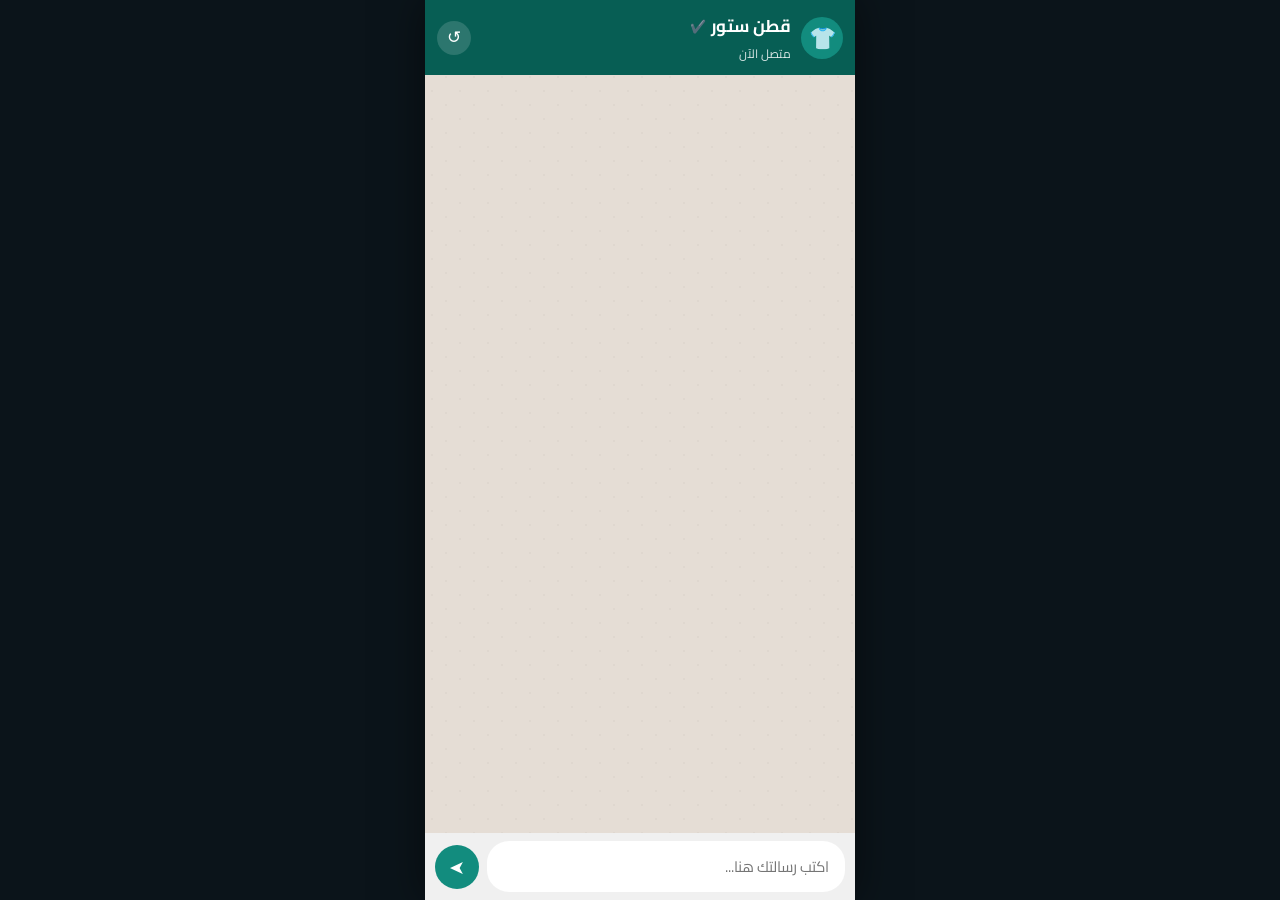
==== demo/index.html @ 36790341 "مجيب v1: sales landing + multi-store demo (3 stores) + wa.me order routing - Arabic RTL landing page" ====
<!DOCTYPE html>
<html lang="ar" dir="rtl">
<head>
  <meta charset="UTF-8" />
  <meta name="viewport" content="width=device-width, initial-scale=1.0, maximum-scale=1.0" />
  <title>مجيب — مساعد العملاء الذكي</title>
  <meta name="description" content="مجيب: مساعد ذكاء اصطناعي يرد على عملاء متجرك على مدار الساعة — إجابات من بيانات متجرك فقط، مع توضيح المصدر وتحويل لموظف عند الحاجة." />
  <meta name="theme-color" content="#075e54" />
  <link rel="preconnect" href="https://fonts.googleapis.com" />
  <link href="https://fonts.googleapis.com/css2?family=Cairo:wght@400;600;700&display=swap" rel="stylesheet" />
  <link rel="stylesheet" href="css/style.css" />
</head>
<body>
  <div class="phone">
    <header>
      <div class="avatar">م</div>
      <div class="hinfo">
        <div class="hname">مجيب <span class="verified">✔</span></div>
        <div class="hstatus">متصل الآن</div>
        <div id="mode"></div>
      </div>
      <button id="reset" title="إعادة الديمو من الأول">↺</button>
    </header>

    <main id="chat"></main>

    <div id="chips"></div>

    <div id="inputbar">
      <input id="input" type="text" placeholder="اكتب رسالتك هنا..." autocomplete="off" />
      <button id="send" title="إرسال">➤</button>
    </div>
  </div>

  <script src="js/engine.js"></script>
  <!-- config.js اختياري: انسخه من config.example.js وحط مفتاح OpenRouter -->
  <script src="config.js" onerror="window.APP_CONFIG=window.APP_CONFIG||{}"></script>
  <script src="js/llm-adapter.js"></script>
  <script src="js/app.js"></script>
</body>
</html>
---- demo/css/style.css ----
/* قطن ستور — واجهة واتساب RTL */
@import url('https://fonts.googleapis.com/css2?family=Noto+Color+Emoji&display=swap');

* { box-sizing: border-box; margin: 0; padding: 0; }

html, body {
  height: 100%;
  font-family: "Cairo", "Tajawal", "Segoe UI", Tahoma, Arial, sans-serif, "Apple Color Emoji", "Segoe UI Emoji", "Noto Color Emoji";
  background: #0b141a;
}

body { display: flex; justify-content: center; align-items: stretch; }

.phone {
  width: 100%;
  max-width: 430px;
  height: 100dvh;
  display: flex;
  flex-direction: column;
  background: #e5ddd5;
  background-image:
    radial-gradient(circle at 25% 25%, rgba(0,0,0,0.028) 1.5px, transparent 1.5px),
    radial-gradient(circle at 75% 75%, rgba(0,0,0,0.028) 1.5px, transparent 1.5px);
  background-size: 28px 28px;
  box-shadow: 0 0 40px rgba(0,0,0,.5);
}

/* ---------- الهيدر ---------- */
header {
  background: #075e54;
  color: #fff;
  display: flex;
  align-items: center;
  gap: 10px;
  padding: 10px 12px;
}
.avatar {
  width: 42px; height: 42px; border-radius: 50%;
  background: #128c7e;
  display: flex; align-items: center; justify-content: center;
  font-size: 22px; font-weight: 700; color: #fff;
  flex-shrink: 0;
}
.hinfo { flex: 1; min-width: 0; }
.hname { font-weight: 700; font-size: 17px; display: flex; align-items: center; gap: 5px; }
.hname .verified { color: #4fc3f7; font-size: 13px; }
.hstatus { font-size: 12px; opacity: .85; }
#mode { font-size: 10.5px; opacity: .75; direction: rtl; }
#reset {
  background: rgba(255,255,255,.15); border: 0; color: #fff;
  width: 34px; height: 34px; border-radius: 50%; font-size: 17px; cursor: pointer;
  flex-shrink: 0;
}
#reset:hover { background: rgba(255,255,255,.3); }

/* ---------- جسم الشات ---------- */
#chat {
  flex: 1; overflow-y: auto;
  padding: 12px 10px 8px;
  display: flex; flex-direction: column; gap: 4px;
}

.day-chip, .system-chip {
  align-self: center;
  background: #fdf3c6;
  color: #5d5733;
  font-size: 11.5px;
  padding: 5px 12px;
  border-radius: 8px;
  margin: 6px 0;
  box-shadow: 0 1px 1px rgba(0,0,0,.08);
  text-align: center;
  max-width: 90%;
}
.system-chip { background: #e1f3fb; color: #2c4a57; }

.msg-row { display: flex; margin: 2px 0; }
.msg-row.in  { justify-content: flex-start; }
.msg-row.out { justify-content: flex-end; }

.bubble {
  max-width: 82%;
  padding: 7px 9px 5px;
  border-radius: 9px;
  font-size: 14.5px;
  line-height: 1.55;
  box-shadow: 0 1px 1px rgba(0,0,0,.12);
  position: relative;
  white-space: pre-line;
  word-break: break-word;
}
.msg-row.in  .bubble { background: #ffffff; border-start-start-radius: 0; }
.msg-row.out .bubble { background: #dcf8c6; border-start-end-radius: 0; }

.bubble .src {
  margin-top: 5px;
  font-size: 11px;
  color: #0b7a6f;
  border-top: 1px dashed #d5d5d5;
  padding-top: 4px;
}
.msg-row.out .bubble .src { color: #4a7d3a; }

.bubble .meta {
  float: left;
  font-size: 10.5px;
  color: #8a8a8a;
  margin: 6px 0 0 6px;
  display: inline-flex;
  align-items: center;
  gap: 3px;
}
.bubble .ticks { color: #34b7f1; letter-spacing: -2px; font-size: 11px; }

/* مؤشر الكتابة */
.typing { display: inline-flex; gap: 4px; padding: 12px 14px !important; }
.typing .dot {
  width: 7px; height: 7px; border-radius: 50%; background: #9e9e9e;
  animation: blink 1.2s infinite;
}
.typing .dot:nth-child(2) { animation-delay: .2s; }
.typing .dot:nth-child(3) { animation-delay: .4s; }
@keyframes blink { 0%, 60%, 100% { opacity: .3; } 30% { opacity: 1; } }

/* ---------- أزرار الرد السريع ---------- */
#chips {
  display: none;
  gap: 6px;
  padding: 6px 10px;
  overflow-x: auto;
  background: #f0f0f0;
  border-top: 1px solid #e0e0e0;
}
.chip {
  border: 1px solid #128c7e;
  background: #fff;
  color: #128c7e;
  border-radius: 18px;
  padding: 7px 14px;
  font-size: 13.5px;
  font-family: inherit;
  white-space: nowrap;
  cursor: pointer;
  flex-shrink: 0;
}
.chip:hover { background: #128c7e; color: #fff; }

/* ---------- شريط الإدخال ---------- */
#inputbar {
  display: flex; align-items: center; gap: 8px;
  padding: 8px 10px;
  background: #f0f0f0;
}
#input {
  flex: 1;
  border: 0; outline: 0;
  border-radius: 22px;
  padding: 11px 16px;
  font-size: 15px;
  font-family: inherit;
  direction: rtl;
}
#send {
  width: 44px; height: 44px; border-radius: 50%;
  border: 0; background: #128c7e; color: #fff;
  font-size: 19px; cursor: pointer;
  display: flex; align-items: center; justify-content: center;
  transform: scaleX(-1); /* السهم يبقى بالاتجاه الصح في RTL */
  flex-shrink: 0;
}
#send:active { background: #0b6b5f; }

/* زرار واتساب جوه الشات */
.wa-action {
  display: inline-block;
  background: #25d366;
  color: #fff;
  font-weight: 700;
  font-size: 14px;
  padding: 10px 16px;
  border-radius: 12px;
  text-decoration: none;
  margin: 4px 0;
  box-shadow: 0 1px 2px rgba(0,0,0,.15);
}
.wa-action:active { opacity: .85; }
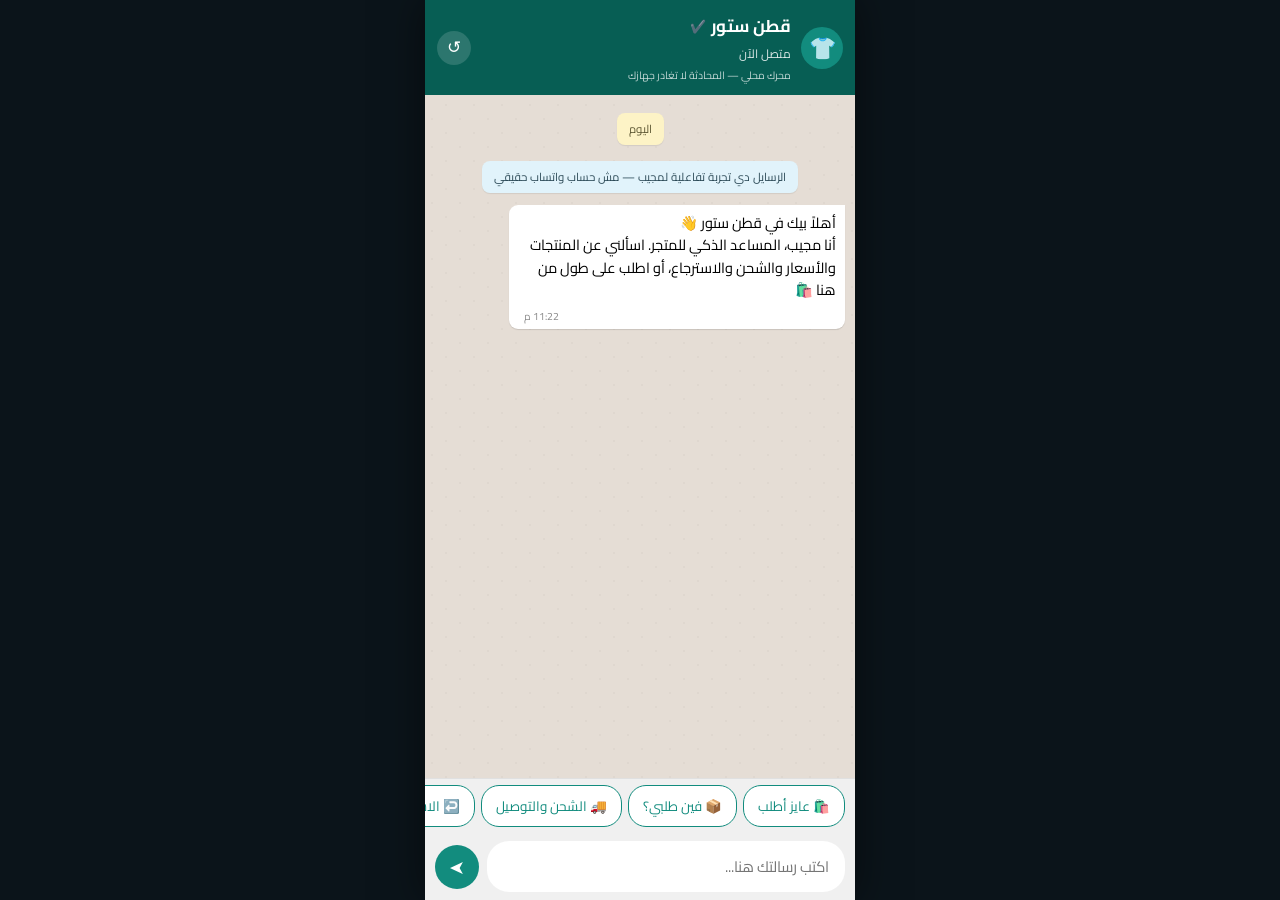
==== commit 7bf11c0d: "chore: cache-bust asset URLs (?v=2)" ====
--- a/demo/index.html
+++ b/demo/index.html
@@ -8,7 +8,7 @@
   <meta name="theme-color" content="#075e54" />
   <link rel="preconnect" href="https://fonts.googleapis.com" />
   <link href="https://fonts.googleapis.com/css2?family=Cairo:wght@400;600;700&display=swap" rel="stylesheet" />
-  <link rel="stylesheet" href="css/style.css" />
+  <link rel="stylesheet" href="css/style.css?v=2" />
 </head>
 <body>
   <div class="phone">
@@ -32,10 +32,10 @@
     </div>
   </div>
 
-  <script src="js/engine.js"></script>
+  <script src="js/engine.js?v=2"></script>
   <!-- config.js اختياري: انسخه من config.example.js وحط مفتاح OpenRouter -->
-  <script src="config.js" onerror="window.APP_CONFIG=window.APP_CONFIG||{}"></script>
-  <script src="js/llm-adapter.js"></script>
-  <script src="js/app.js"></script>
+  <script src="config.js?v=2" onerror="window.APP_CONFIG=window.APP_CONFIG||{}"></script>
+  <script src="js/llm-adapter.js?v=2"></script>
+  <script src="js/app.js?v=2"></script>
 </body>
 </html>
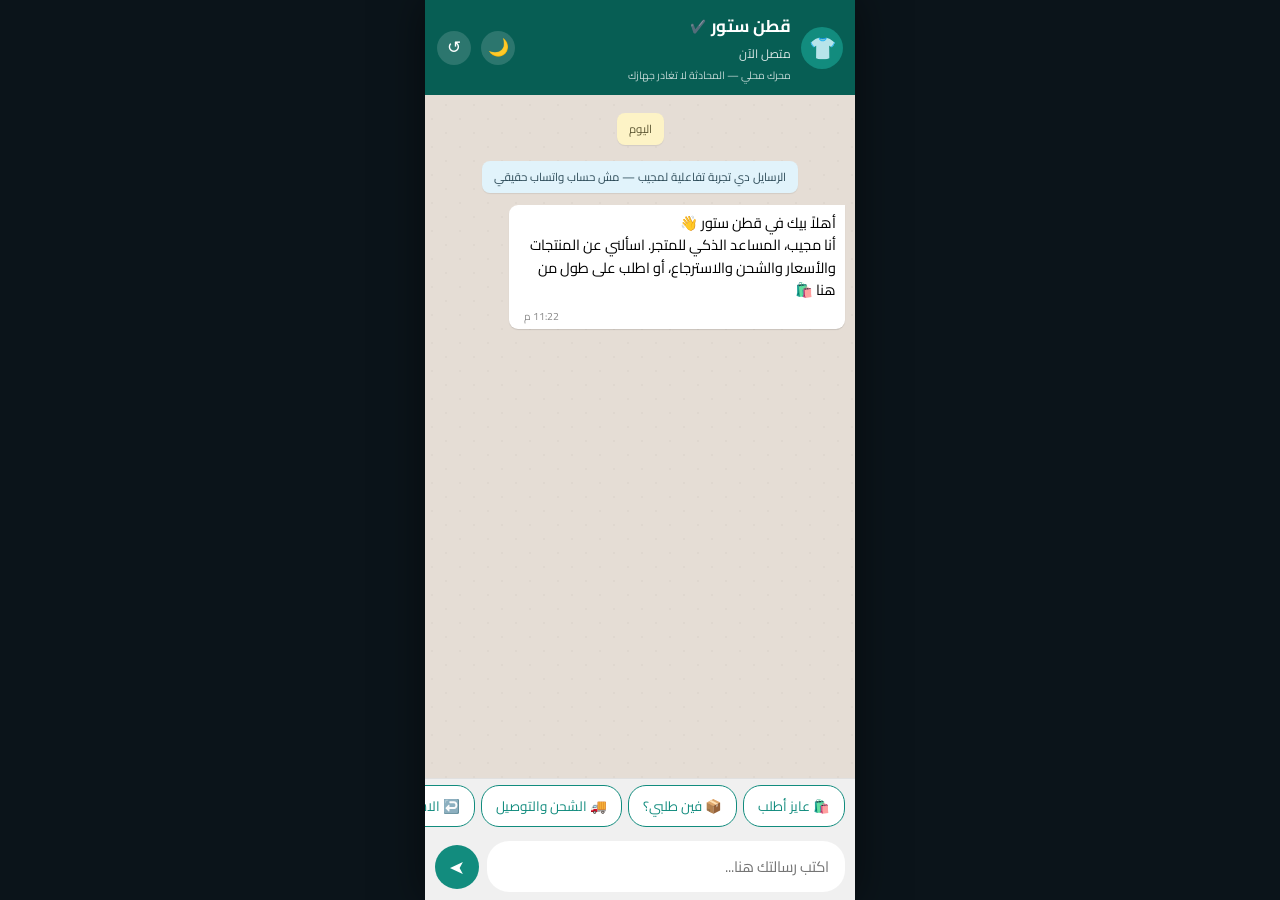
==== commit 7108c72f: "feat: dark/light mode toggle on landing + demo (system-aware, persisted)" ====
--- a/demo/index.html
+++ b/demo/index.html
@@ -8,7 +8,16 @@
   <meta name="theme-color" content="#075e54" />
   <link rel="preconnect" href="https://fonts.googleapis.com" />
   <link href="https://fonts.googleapis.com/css2?family=Cairo:wght@400;600;700&display=swap" rel="stylesheet" />
-  <link rel="stylesheet" href="css/style.css?v=2" />
+  <script>
+    // تطبيق الثيم قبل الرسم عشان مفيش وميض — محفوظ أو تفضيل النظام
+    (function () {
+      var t = null;
+      try { t = localStorage.getItem("mujeeb_theme"); } catch (e) {}
+      if (!t) t = window.matchMedia && window.matchMedia("(prefers-color-scheme: dark)").matches ? "dark" : "light";
+      document.documentElement.dataset.theme = t;
+    })();
+  </script>
+  <link rel="stylesheet" href="css/style.css?v=3" />
 </head>
 <body>
   <div class="phone">
@@ -19,6 +28,7 @@
         <div class="hstatus">متصل الآن</div>
         <div id="mode"></div>
       </div>
+      <button id="theme" title="تبديل الوضع الليلي/النهاري">🌙</button>
       <button id="reset" title="إعادة الديمو من الأول">↺</button>
     </header>
 
@@ -32,10 +42,10 @@
     </div>
   </div>
 
-  <script src="js/engine.js?v=2"></script>
+  <script src="js/engine.js?v=3"></script>
   <!-- config.js اختياري: انسخه من config.example.js وحط مفتاح OpenRouter -->
-  <script src="config.js?v=2" onerror="window.APP_CONFIG=window.APP_CONFIG||{}"></script>
-  <script src="js/llm-adapter.js?v=2"></script>
-  <script src="js/app.js?v=2"></script>
+  <script src="config.js?v=3" onerror="window.APP_CONFIG=window.APP_CONFIG||{}"></script>
+  <script src="js/llm-adapter.js?v=3"></script>
+  <script src="js/app.js?v=3"></script>
 </body>
 </html>
--- a/demo/css/style.css
+++ b/demo/css/style.css
@@ -46,12 +46,12 @@
 .hname .verified { color: #4fc3f7; font-size: 13px; }
 .hstatus { font-size: 12px; opacity: .85; }
 #mode { font-size: 10.5px; opacity: .75; direction: rtl; }
-#reset {
+#reset, #theme {
   background: rgba(255,255,255,.15); border: 0; color: #fff;
   width: 34px; height: 34px; border-radius: 50%; font-size: 17px; cursor: pointer;
   flex-shrink: 0;
 }
-#reset:hover { background: rgba(255,255,255,.3); }
+#reset:hover, #theme:hover { background: rgba(255,255,255,.3); }
 
 /* ---------- جسم الشات ---------- */
 #chat {
@@ -184,3 +184,28 @@
   box-shadow: 0 1px 2px rgba(0,0,0,.15);
 }
 .wa-action:active { opacity: .85; }
+
+/* ---------- الوضع الليلي ---------- */
+html[data-theme="dark"] body { background: #000; }
+html[data-theme="dark"] .phone {
+  background: #0b141a;
+  background-image:
+    radial-gradient(circle at 25% 25%, rgba(255,255,255,0.03) 1.5px, transparent 1.5px),
+    radial-gradient(circle at 75% 75%, rgba(255,255,255,0.03) 1.5px, transparent 1.5px);
+}
+html[data-theme="dark"] header { background: #202c33; color: #e9edef; }
+html[data-theme="dark"] .hstatus { opacity: .7; }
+html[data-theme="dark"] .day-chip { background: #182229; color: #9fa8ad; box-shadow: none; }
+html[data-theme="dark"] .system-chip { background: #182229; color: #8696a0; box-shadow: none; }
+html[data-theme="dark"] .msg-row.in .bubble { background: #202c33; color: #e9edef; }
+html[data-theme="dark"] .msg-row.out .bubble { background: #005c4b; color: #e9edef; }
+html[data-theme="dark"] .bubble .src { color: #53bdeb; border-top-color: #3a444b; }
+html[data-theme="dark"] .msg-row.out .bubble .src { color: #7fd3a8; }
+html[data-theme="dark"] .bubble .meta { color: #8696a0; }
+html[data-theme="dark"] .typing .dot { background: #6b767d; }
+html[data-theme="dark"] #chips { background: #111b21; border-top-color: #222d34; }
+html[data-theme="dark"] .chip { background: #111b21; color: #25d366; border-color: #25d366; }
+html[data-theme="dark"] .chip:hover { background: #25d366; color: #0b141a; }
+html[data-theme="dark"] #inputbar { background: #202c33; }
+html[data-theme="dark"] #input { background: #2a3942; color: #e9edef; }
+html[data-theme="dark"] #input::placeholder { color: #8696a0; }
